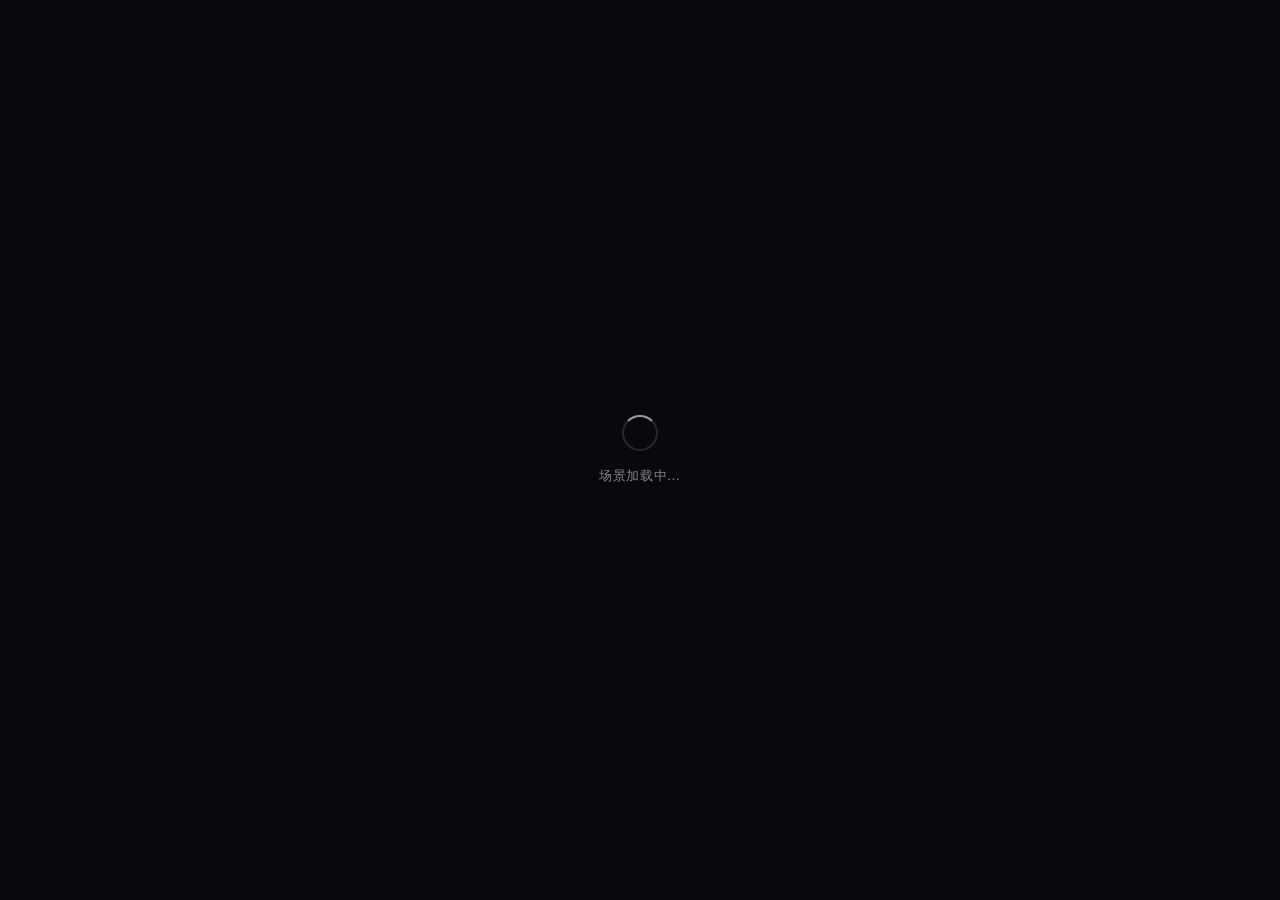
==== index.html @ ac6536f9 "Upload all project files for cinema-card-3D Made-with: Cursor" ====
<!DOCTYPE html>
<html lang="zh-CN">
<head>
  <meta charset="utf-8">
  <meta name="viewport" content="width=device-width, initial-scale=1.0, maximum-scale=1.0, user-scalable=no, viewport-fit=cover">
  <meta name="apple-mobile-web-app-capable" content="yes">
  <meta name="apple-mobile-web-app-status-bar-style" content="black-translucent">
  <title>Scene Card</title>
  <link rel="stylesheet" href="./scene-card.css">

  <!-- Import map: THREE.js + SparkJS share one instance -->
  <script type="importmap">
  {
    "imports": {
      "three":             "https://esm.sh/three@0.178.0",
      "three/":            "https://esm.sh/three@0.178.0/",
      "@sparkjsdev/spark": "https://sparkjs.dev/releases/spark/0.1.10/spark.module.js"
    }
  }
  </script>
</head>
<body>

  <!-- Loading screen -->
  <div id="loading-screen">
    <div class="loading-spinner"></div>
    <div id="loading-text">场景加载中…</div>
  </div>

  <!-- Scene background layers (crossfade during transitions) -->
  <div id="bg-a" class="scene-bg"></div>
  <div id="bg-b" class="scene-bg" style="opacity:0"></div>

  <!-- Card -->
  <div id="app">
    <div id="card-wrapper">

      <!-- Halo: red glow behind 3D scene -->
      <div id="halo"></div>

      <!-- Layer 0: Splat scene (masked) -->
      <div id="card"></div>

      <!-- Scene A layer group (active on load) -->
      <div id="layers-a" class="scene-layers">
        <img class="card-layer" alt="" draggable="false" style="display:none">
        <img class="card-layer" alt="" draggable="false" style="display:none">
        <img class="card-layer" alt="" draggable="false" style="display:none">
        <img class="card-layer" alt="" draggable="false" style="display:none">
        <img class="card-layer" alt="" draggable="false" style="display:none">
        <img class="card-layer" alt="" draggable="false" style="display:none">
        <img class="card-layer" alt="" draggable="false" style="display:none">
        <img class="card-layer" alt="" draggable="false" style="display:none">
        <img class="card-layer" alt="" draggable="false" style="display:none">
        <img class="card-layer" alt="" draggable="false" style="display:none">
      </div>

      <!-- Scene B layer group (used during transitions) -->
      <div id="layers-b" class="scene-layers">
        <img class="card-layer" alt="" draggable="false" style="display:none">
        <img class="card-layer" alt="" draggable="false" style="display:none">
        <img class="card-layer" alt="" draggable="false" style="display:none">
        <img class="card-layer" alt="" draggable="false" style="display:none">
        <img class="card-layer" alt="" draggable="false" style="display:none">
        <img class="card-layer" alt="" draggable="false" style="display:none">
        <img class="card-layer" alt="" draggable="false" style="display:none">
        <img class="card-layer" alt="" draggable="false" style="display:none">
        <img class="card-layer" alt="" draggable="false" style="display:none">
        <img class="card-layer" alt="" draggable="false" style="display:none">
      </div>

    </div>

    <!-- Scene selector buttons -->
    <div id="scene-buttons">
      <div class="scene-btn active" data-idx="0">
        <div class="btn-layers">
          <img class="btn-icon" src="./files/icon1.webp" alt="" draggable="false">
          <img class="btn-overlay" src="./files/selected.webp" alt="" draggable="false">
        </div>
        <span class="btn-label">浪漫满怀</span>
      </div>
      <div class="scene-btn" data-idx="1">
        <div class="btn-layers">
          <img class="btn-icon" src="./files/icon2.webp" alt="" draggable="false">
          <img class="btn-overlay" src="./files/unselected.webp" alt="" draggable="false">
        </div>
        <span class="btn-label">一眼心动</span>
      </div>
    </div>
  </div>

  <!-- Title -->
  <img id="title" src="./files/title.webp" alt="" draggable="false">

    <!-- Fullscreen close button -->
  <button id="fs-close-btn" aria-label="退出全屏">
    <svg viewBox="0 0 24 24"><path d="M19 6.41L17.59 5 12 10.59 6.41 5 5 6.41 10.59 12 5 17.59 6.41 19 12 13.41 17.59 19 19 17.59 13.41 12z"/></svg>
  </button>

  <!-- Cinematic flash overlay for fullscreen transition -->
  <div id="fs-flash"></div>
  
  <!-- Gyroscope toggle button -->
  <button id="gyro-btn" aria-label="陀螺仪">
    <svg viewBox="0 0 24 24">
      <path d="M17 1.01L7 1c-1.1 0-2 .9-2 2v18c0 1.1.9 2 2 2h10c1.1 0 2-.9 2-2V3c0-1.1-.9-1.99-2-1.99zM17 19H7V5h10v14z"/>
    </svg>
  </button>

  <!-- Fullscreen 3D UI: camera track + view angle dots + photo button -->
  <div id="fs-3d-ui">
    <!-- view-dot buttons temporarily hidden
    <div id="fs-track-container">
      <img id="fs-track-img" src="./files/track.webp" alt="" draggable="false">
      <button class="view-dot" id="view-dot-0" data-view="0" aria-label="居中视角">
        <img src="./files/view-selected.webp" alt="" draggable="false">
      </button>
      <button class="view-dot" id="view-dot-1" data-view="1" aria-label="左侧视角">
        <img src="./files/view-unselected.webp" alt="" draggable="false">
      </button>
      <button class="view-dot" id="view-dot-2" data-view="2" aria-label="右侧视角">
        <img src="./files/view-unselected.webp" alt="" draggable="false">
      </button>
    </div>
    -->
    <button id="fs-photo-btn" aria-label="拍照">
      <img src="./files/camera-icon.webp" alt="" draggable="false">
    </button>
  </div>

  <!-- Photo card overlay -->
  <div id="photo-overlay">
    <div id="photo-overlay-bg"></div>
    <div id="photo-overlay-content">
      <button id="photo-close-btn" aria-label="退出">
        <svg viewBox="0 0 24 24"><path d="M19 6.41L17.59 5 12 10.59 6.41 5 5 6.41 10.59 12 5 17.59 6.41 19 12 13.41 17.59 19 19 17.59 13.41 12z"/></svg>
      </button>
      <img id="photo-card-img" src="" alt="" draggable="false">
      <button id="photo-save-btn" aria-label="保存分享卡">
        <img src="./files/save-btn.webp" alt="保存分享卡" draggable="false">
      </button>
    </div>
  </div>

  <script type="module" src="./scene-card.js"></script>
</body>
</html>
---- scene-card.css ----
* { margin: 0; padding: 0; box-sizing: border-box; -webkit-tap-highlight-color: transparent; }

html, body {
  width: 100%; height: 100%;
  overflow: hidden;
  background: #08080f;
  font-family: -apple-system, BlinkMacSystemFont, 'Segoe UI', system-ui, sans-serif;
  touch-action: none;
  -webkit-user-select: none;
  user-select: none;
}

/* ── Scene background divs (two slots, crossfade during transition) ── */
.scene-bg {
  position: fixed;
  inset: 0;
  background-size: 100% auto;
  background-position: center top;
  background-repeat: no-repeat;
  z-index: 0;
  pointer-events: none;
}

#app {
  --card-w: min(100vw, calc(86vh * 3 / 4));
  width: 100%; height: 100%;
  display: flex;
  flex-direction: column;
  align-items: center;
  justify-content: center;
  /* Perspective so children 3D transforms have depth */
  perspective: 900px;
  padding-bottom: calc(24px + env(safe-area-inset-bottom, 0px));
  position: relative;
}

/* ── Card wrapper: receives the CSS 3D tilt transform ── */
#card-wrapper {
  width: var(--card-w);
  aspect-ratio: 3 / 4;
  position: relative;
  transform-style: preserve-3d;
  will-change: transform;
  transform: rotateX(0deg) rotateY(0deg);
  --card-w: min(100vw, calc(86vh * 3 / 4));
  margin-top: -2vh;
  flex-shrink: 0;
}

/* ── Layer 0: Gaussian Splat canvas; transition used for fade-in after load ── */
#card {
  position: absolute;
  inset: 0;
  transform: translateZ(0px);
  transition: opacity 0.45s ease;
}

#card canvas {
  display: block;
  width: 100% !important;
  height: 100% !important;
  pointer-events: none;
  -webkit-mask-image: url('./files/scene1/card-mask-alpha.webp');
  -webkit-mask-size: 100% 100%;
  -webkit-mask-repeat: no-repeat;
  mask-image: url('./files/scene1/card-mask-alpha.webp');
  mask-size: 100% 100%;
  mask-repeat: no-repeat;
}

/* ── Layer groups: transparent passthrough containers for 3D ── */
.scene-layers {
  position: absolute;
  inset: 0;
  transform-style: preserve-3d;
}

/* ── Layers: overlay images at increasing Z depths ── */
.card-layer {
  position: absolute;
  inset: 0;
  width: 100%;
  height: 100%;
  object-fit: cover;
  pointer-events: none;
  display: block;
}

/* Layer Z transforms are applied dynamically per-scene via JS inline styles */

/* ── Halo: red glow circle behind the 3D scene ── */
#halo {
  position: absolute;
  width: calc(var(--card-w)*0.8);
  height: calc(var(--card-w)*0.8);
  border-radius: 50%;
  background: rgba(127, 0, 0, 0.75);
  filter: blur(80px);
  left: 50%;
  top: 50%;
  transform: translate(-50%, -50%) translateZ(-1px);
  pointer-events: none;
}

/* ── Scene selector buttons ── */
#scene-buttons {
  position: fixed;
  bottom: calc(40px + env(safe-area-inset-bottom, 0px));
  left: 50%;
  transform: translateX(-50%);
  display: flex;
  gap: 25px;
  align-items: flex-start;
}

.scene-btn {
  display: flex;
  flex-direction: column;
  align-items: center;
  gap: 10px;
  cursor: pointer;
  -webkit-tap-highlight-color: transparent;
  user-select: none;
}

.btn-layers {
  position: relative;
  width: calc(var(--card-w) * 0.2);
  aspect-ratio: 1;
  border-radius: 10px;
  overflow: hidden;
}

.btn-icon,
.btn-overlay {
  position: absolute;
  display: block;
  pointer-events: none;
  -webkit-user-drag: none;
  object-fit: cover;
}

.btn-icon {
  width: 60%;
  height: 60%;
  top: 55%;
  left: 50%;
  transform: translate(-50%, -50%);
}

.btn-overlay {
  inset: 0;
  width: 100%;
  height: 100%;
  mix-blend-mode: screen;
}

.btn-label {
  font-size: 12px;
  font-family: 'PingFang SC', 'PingFang-SC', -apple-system, BlinkMacSystemFont, sans-serif;
  color: rgba(255, 255, 255, 0.85);
  letter-spacing: 0.02em;
  white-space: nowrap;
}

.scene-btn.active .btn-label {
  color: rgba(255, 202, 95, 1);
}

/* ── Loading screen ── */
#loading-screen {
  position: fixed;
  inset: 0;
  background: #08080f;
  display: flex;
  flex-direction: column;
  align-items: center;
  justify-content: center;
  gap: 16px;
  z-index: 200;
  transition: opacity 0.6s ease;
}
#loading-screen.hidden {
  opacity: 0;
  pointer-events: none;
}
.loading-spinner {
  width: 36px; height: 36px;
  border: 2px solid rgba(255,255,255,0.12);
  border-top-color: rgba(255,255,255,0.6);
  border-radius: 50%;
  animation: spin 0.9s linear infinite;
}
@keyframes spin { to { transform: rotate(360deg); } }
#loading-text {
  color: rgba(255,255,255,0.5);
  font-size: 13px;
  letter-spacing: 0.04em;
  animation: breathe 2.2s ease-in-out infinite;
}
@keyframes breathe {
  0%, 100% { opacity: 0.35; }
  50%       { opacity: 1; }
}

/* ── Gyroscope button ── */
#gyro-btn {
  position: fixed;
  bottom: calc(28px + env(safe-area-inset-bottom, 0px));
  right: 20px;
  width: 44px; height: 44px;
  border-radius: 22px;
  border: 1px solid rgba(255,255,255,0.12);
  background: rgba(255,255,255,0.08);
  backdrop-filter: blur(16px);
  -webkit-backdrop-filter: blur(16px);
  display: none;
  align-items: center;
  justify-content: center;
  cursor: pointer;
  z-index: 50;
  padding: 0;
  outline: none;
  transition: background 0.15s ease, border-color 0.15s ease;
}
#gyro-btn:active { background: rgba(255,255,255,0.18); }
#gyro-btn.active {
  background: rgba(255,255,255,0.22);
  border-color: rgba(255,255,255,0.35);
}
#gyro-btn svg  { width: 20px; height: 20px; }
#gyro-btn path { fill: rgba(255,255,255,0.7); }
#gyro-btn.active path { fill: rgba(255,255,255,0.95); }

/* ── Title ── */
#title {
  position: fixed;
  top: calc(36px + env(safe-area-inset-top, 0px));
  left: 50%;
  transform: translateX(-50%);
  width: 60vw;
  height: auto;
  z-index: 100;
  pointer-events: none;
  mix-blend-mode: screen;
  transition: opacity 0.35s ease;
}

/* ── Scene buttons transition ── */
#scene-buttons {
  transition: opacity 0.35s ease;
}

/* ── Fullscreen mode ── */
body.scene-fullscreen #app {
  padding-bottom: 0;
}

body.scene-fullscreen #card-wrapper {
  position: absolute;
  inset: 0;
  width: 100%;
  height: 100%;
  aspect-ratio: auto;
  margin-top: 0;
}

body.scene-fullscreen #scene-buttons,
body.scene-fullscreen #title {
  opacity: 0;
  pointer-events: none;
}

/* Remove card mask and hide parallax layers in fullscreen */
body.scene-fullscreen #card canvas {
  -webkit-mask-image: none !important;
  mask-image: none !important;
}

body.scene-fullscreen .scene-layers {
  display: none;
}

/* ── Fullscreen close button ── */
#fs-close-btn {
  position: fixed;
  top: calc(20px + env(safe-area-inset-top, 0px));
  left: 20px;
  width: 44px; height: 44px;
  border-radius: 22px;
  border: 1px solid rgba(255,255,255,0.12);
  background: rgba(255,255,255,0.08);
  backdrop-filter: blur(16px);
  -webkit-backdrop-filter: blur(16px);
  display: none;
  align-items: center;
  justify-content: center;
  cursor: pointer;
  z-index: 150;
  padding: 0;
  outline: none;
  opacity: 0;
  transition: opacity 0.35s ease, background 0.15s ease, border-color 0.15s ease;
}

body.scene-fullscreen #fs-close-btn {
  display: flex;
  opacity: 1;
}

#fs-close-btn:active { background: rgba(255,255,255,0.18); }
#fs-close-btn svg  { width: 20px; height: 20px; }
#fs-close-btn path { fill: rgba(255,255,255,0.7); }

/* ── Cinematic flash overlay ── */
#fs-flash {
  position: fixed;
  inset: 0;
  background: #000;
  opacity: 0;
  pointer-events: none;
  z-index: 140;
  transition: opacity 0.18s ease;
}

#fs-flash.active {
  opacity: 0.55;
}

/* ── Fullscreen 3D UI: camera track + view dots + photo button ── */
#fs-3d-ui {
  position: fixed;
  bottom: 0;
  left: 0;
  right: 0;
  display: none;
  flex-direction: column;
  align-items: center;
  gap: 0px;
  padding-bottom: calc(24px + env(safe-area-inset-bottom, 0px));
  z-index: 100;
  pointer-events: none;
}

body.scene-fullscreen #fs-3d-ui {
  display: flex;
}

/* Track container: relative parent for absolute dot positioning */
#fs-track-container {
  position: relative;
  width: 88vw;
  max-width: 400px;
}

#fs-track-img {
  display: block;
  width: 100%;
  height: auto;
  pointer-events: none;
  -webkit-user-drag: none;
}

/* View angle dots - positioned on top of the track ring image */
.view-dot {
  position: absolute;
  width: 40px;
  height: 40px;
  background: none;
  border: none;
  padding: 0;
  cursor: pointer;
  pointer-events: auto;
  outline: none;
  -webkit-tap-highlight-color: transparent;
  transform: translate(-50%, -50%);
  z-index: 1;
  transition: transform 0.1s ease;
}

.view-dot:active {
  transform: translate(-50%, -50%) scale(0.85);
}

.view-dot img {
  width: 100%;
  height: 100%;
  display: block;
  pointer-events: none;
  -webkit-user-drag: none;
}

/* Center/front dot — bottom-center of the elliptical ring */
#view-dot-0 {
  left: 50%;
  top: 77%;
}

/* Left dot — left side of the elliptical ring */
#view-dot-1 {
  left: 7.5%;
  top: 54%;
}

/* Right dot — right side of the elliptical ring */
#view-dot-2 {
  left: 92%;
  top: 54%;
}

/* Photo capture button */
#fs-photo-btn {
  width: min(80px, 24vw);
  height: min(80px, 24vw);
  border-radius: 50%;
  background: none;
  border: none;
  display: flex;
  align-items: center;
  justify-content: center;
  cursor: pointer;
  pointer-events: auto;
  outline: none;
  padding: 0;
  margin-top: -4px;
  -webkit-tap-highlight-color: transparent;
  flex-shrink: 0;
}

@keyframes fs-photo-btn-pop {
  0%   { transform: scale(1); }
  40%  { transform: scale(1.1); }
  100% { transform: scale(1); }
}

#fs-photo-btn.pop {
  animation: fs-photo-btn-pop 0.32s cubic-bezier(0.34, 1.56, 0.64, 1) forwards;
}

#fs-photo-btn img {
  width: 100%;
  height: 100%;
  object-fit: contain;
  pointer-events: none;
  -webkit-user-drag: none;
  display: block;
}

/* ── Photo card overlay ── */
#photo-overlay {
  position: fixed;
  inset: 0;
  z-index: 160;
  display: flex;
  align-items: center;
  justify-content: center;
  opacity: 0;
  pointer-events: none;
  transition: opacity 0.3s ease;
}

#photo-overlay.visible {
  opacity: 1;
  pointer-events: auto;
}

#photo-overlay-bg {
  position: absolute;
  inset: 0;
  background: rgba(0, 0, 0, 0.85);
}

#photo-overlay-content {
  position: relative;
  display: flex;
  flex-direction: column;
  align-items: center;
  gap: 20px;
  padding: 0 20px calc(20px + env(safe-area-inset-bottom, 0px));
}

#photo-card-img {
  width: min(76vw, 46vh);
  height: auto;
  display: block;
  pointer-events: none;
  -webkit-user-drag: none;
}

#photo-save-btn {
  background: none;
  border: none;
  padding: 0;
  cursor: pointer;
  outline: none;
  -webkit-tap-highlight-color: transparent;
  width: min(72vw, 300px);
  display: block;
  transition: transform 0.12s ease;
}

#photo-save-btn:active {
  transform: scale(0.95);
}

#photo-save-btn img {
  width: 80%;
  height: auto;
  display: block;
  margin: 0 auto;
  pointer-events: none;
  -webkit-user-drag: none;
}

#photo-close-btn {
  width: 44px;
  height: 44px;
  border-radius: 22px;
  border: 1px solid rgba(255, 255, 255, 0.12);
  background: rgba(255, 255, 255, 0.08);
  backdrop-filter: blur(16px);
  -webkit-backdrop-filter: blur(16px);
  display: flex;
  align-items: center;
  justify-content: center;
  cursor: pointer;
  padding: 0;
  outline: none;
  transition: background 0.15s ease, border-color 0.15s ease;
}

#photo-close-btn:active {
  background: rgba(255, 255, 255, 0.18);
}

#photo-close-btn svg  { width: 20px; height: 20px; }
#photo-close-btn path { fill: rgba(255, 255, 255, 0.7); }
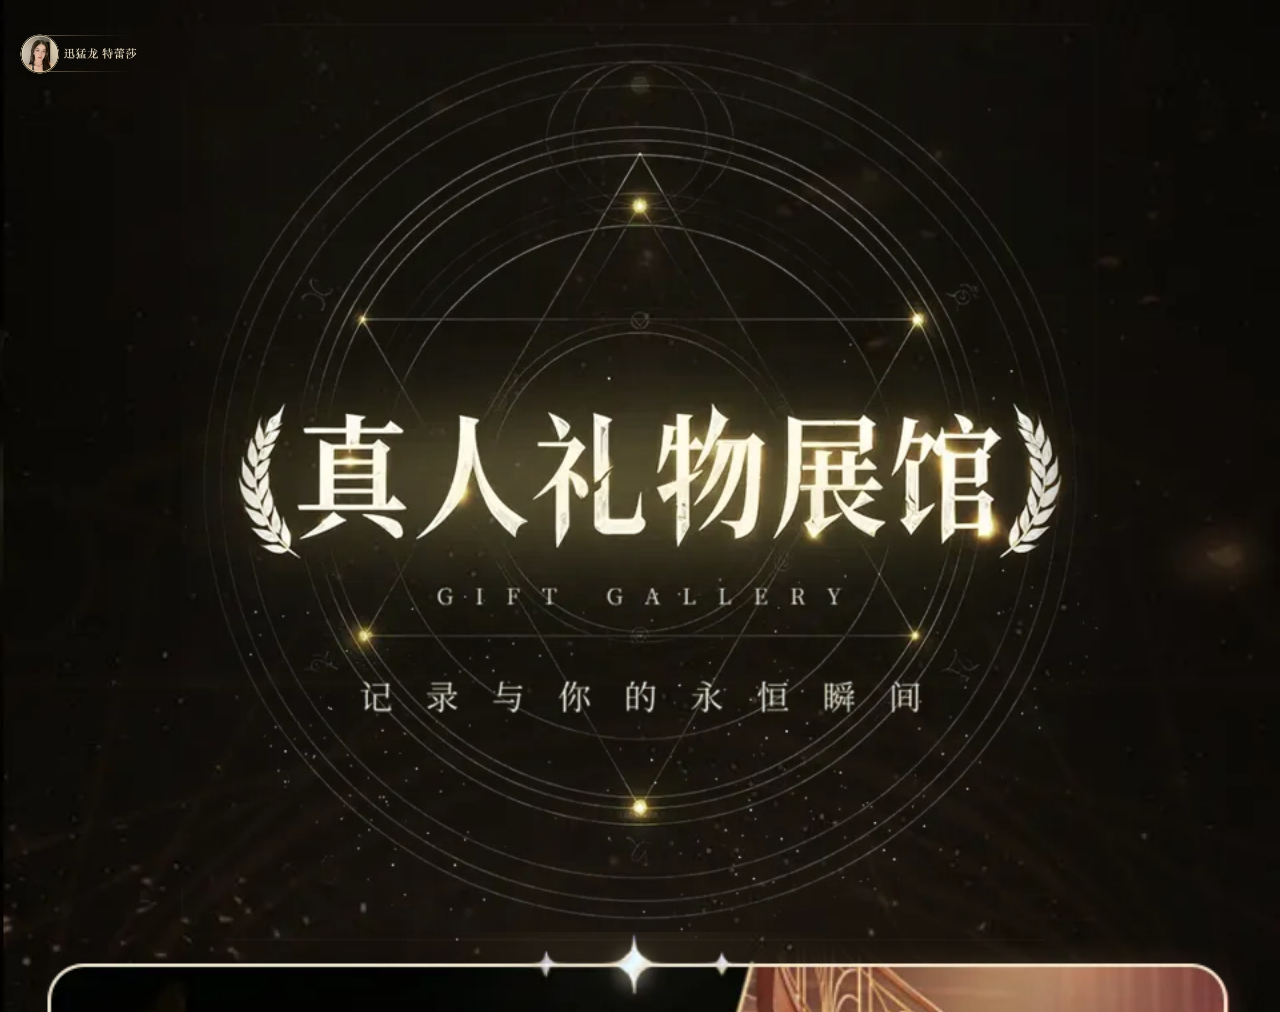
==== commit 6649a3d7: "feat: 多用户场景支持 - 添加 user1/user2 资源、gallery 页面、scene 页面重构 Made-with: Cursor" ====
--- a/index.html
+++ b/index.html
@@ -5,144 +5,156 @@
   <meta name="viewport" content="width=device-width, initial-scale=1.0, maximum-scale=1.0, user-scalable=no, viewport-fit=cover">
   <meta name="apple-mobile-web-app-capable" content="yes">
   <meta name="apple-mobile-web-app-status-bar-style" content="black-translucent">
-  <title>Scene Card</title>
-  <link rel="stylesheet" href="./scene-card.css">
-
-  <!-- Import map: THREE.js + SparkJS share one instance -->
-  <script type="importmap">
-  {
-    "imports": {
-      "three":             "https://esm.sh/three@0.178.0",
-      "three/":            "https://esm.sh/three@0.178.0/",
-      "@sparkjsdev/spark": "https://sparkjs.dev/releases/spark/0.1.10/spark.module.js"
-    }
-  }
-  </script>
+  <title>真人礼物展馆</title>
+  <link rel="stylesheet" href="./gallery.css">
 </head>
 <body>
 
-  <!-- Loading screen -->
-  <div id="loading-screen">
-    <div class="loading-spinner"></div>
-    <div id="loading-text">场景加载中…</div>
-  </div>
+  <!-- Root layout -->
+  <div id="gallery-root">
 
-  <!-- Scene background layers (crossfade during transitions) -->
-  <div id="bg-a" class="scene-bg"></div>
-  <div id="bg-b" class="scene-bg" style="opacity:0"></div>
+    <!-- Top bar: user sticker trigger -->
+    <div id="top-bar">
+      <button id="user-trigger" onclick="openUserMenu()" aria-label="切换用户">
+        <img src="./files/user1.webp" id="trigger-img" alt="" draggable="false">
+      </button>
+    </div>
 
-  <!-- Card -->
-  <div id="app">
-    <div id="card-wrapper">
+    <!-- Title section -->
+    <div id="title-section">
+      <img id="gallery-title-img" src="./files/title-gallery.webp" alt="真人礼物展馆" draggable="false">
+      <!-- <div class="sparkle-row">
+        <span class="sparkle small"></span>
+        <span class="sparkle-line" style="width:60px"></span>
+        <span class="sparkle"></span>
+        <span class="sparkle-line" style="width:60px"></span>
+        <span class="sparkle small"></span>
+      </div> -->
+    </div>
 
-      <!-- Halo: red glow behind 3D scene -->
-      <div id="halo"></div>
+    <!-- Scrollable cards area -->
+    <div id="cards-scroll">
 
-      <!-- Layer 0: Splat scene (masked) -->
-      <div id="card"></div>
-
-      <!-- Scene A layer group (active on load) -->
-      <div id="layers-a" class="scene-layers">
-        <img class="card-layer" alt="" draggable="false" style="display:none">
-        <img class="card-layer" alt="" draggable="false" style="display:none">
-        <img class="card-layer" alt="" draggable="false" style="display:none">
-        <img class="card-layer" alt="" draggable="false" style="display:none">
-        <img class="card-layer" alt="" draggable="false" style="display:none">
-        <img class="card-layer" alt="" draggable="false" style="display:none">
-        <img class="card-layer" alt="" draggable="false" style="display:none">
-        <img class="card-layer" alt="" draggable="false" style="display:none">
-        <img class="card-layer" alt="" draggable="false" style="display:none">
-        <img class="card-layer" alt="" draggable="false" style="display:none">
+      <!-- Card 1: 爱人如养花（可点击，跳转场景页） -->
+      <div class="gallery-card" id="card-1" onclick="goToScene()">
+        <img class="card-image" id="card-1-img" src="./files/gallery-card1-user1.webp" alt="爱人如养花" draggable="false">
       </div>
 
-      <!-- Scene B layer group (used during transitions) -->
-      <div id="layers-b" class="scene-layers">
-        <img class="card-layer" alt="" draggable="false" style="display:none">
-        <img class="card-layer" alt="" draggable="false" style="display:none">
-        <img class="card-layer" alt="" draggable="false" style="display:none">
-        <img class="card-layer" alt="" draggable="false" style="display:none">
-        <img class="card-layer" alt="" draggable="false" style="display:none">
-        <img class="card-layer" alt="" draggable="false" style="display:none">
-        <img class="card-layer" alt="" draggable="false" style="display:none">
-        <img class="card-layer" alt="" draggable="false" style="display:none">
-        <img class="card-layer" alt="" draggable="false" style="display:none">
-        <img class="card-layer" alt="" draggable="false" style="display:none">
+      <!-- Card 2: 春日心动（锁定中） -->
+      <div class="gallery-card locked" id="card-2" onclick="showUnlockToast()">
+        <img class="card-image" id="card-2-img" src="./files/gallery-card2-user1.webp" alt="春日心动" draggable="false">
       </div>
 
     </div>
 
-    <!-- Scene selector buttons -->
-    <div id="scene-buttons">
-      <div class="scene-btn active" data-idx="0">
-        <div class="btn-layers">
-          <img class="btn-icon" src="./files/icon1.webp" alt="" draggable="false">
-          <img class="btn-overlay" src="./files/selected.webp" alt="" draggable="false">
-        </div>
-        <span class="btn-label">浪漫满怀</span>
+  </div>
+
+  <!-- Unlock toast -->
+  <div id="unlock-toast" class="hidden">
+    <svg width="18" height="18" viewBox="0 0 24 24" fill="none">
+      <path d="M12 2C9.24 2 7 4.24 7 7v2H5a2 2 0 0 0-2 2v9a2 2 0 0 0 2 2h14a2 2 0 0 0 2-2V11a2 2 0 0 0-2-2h-2V7c0-2.76-2.24-5-5-5zm0 2c1.66 0 3 1.34 3 3v2H9V7c0-1.66 1.34-3 3-3zm0 9a2 2 0 1 1 0 4 2 2 0 0 1 0-4z" fill="rgba(255,255,255,0.7)"/>
+    </svg>
+    <span>礼物暂未解锁</span>
+  </div>
+
+  <!-- User switch transition overlay -->
+  <div id="switch-overlay"></div>
+
+  <!-- Backdrop: tap outside to close menu -->
+  <div id="user-menu-backdrop" class="hidden" onclick="closeUserMenu()"></div>
+
+  <!-- User switcher menu -->
+  <div id="user-menu" class="hidden">
+    <div id="user-menu-list">
+      <div class="user-option active" data-user="1" onclick="selectUser(1)">
+        <svg class="user-option-check" viewBox="0 0 20 20" fill="none">
+          <rect x="1.5" y="1.5" width="17" height="17" rx="3" stroke="rgba(255,255,255,0.7)" stroke-width="1.5"/>
+          <path d="M5 10.2l3.3 3.3 6.7-6.7" stroke="rgba(255,255,255,0.9)" stroke-width="1.8" stroke-linecap="round" stroke-linejoin="round"/>
+        </svg>
+        <span class="user-option-name">迅猛龙 特蕾莎</span>
       </div>
-      <div class="scene-btn" data-idx="1">
-        <div class="btn-layers">
-          <img class="btn-icon" src="./files/icon2.webp" alt="" draggable="false">
-          <img class="btn-overlay" src="./files/unselected.webp" alt="" draggable="false">
-        </div>
-        <span class="btn-label">一眼心动</span>
+      <div class="user-option" data-user="2" onclick="selectUser(2)">
+        <svg class="user-option-check" viewBox="0 0 20 20" fill="none">
+          <rect x="1.5" y="1.5" width="17" height="17" rx="3" stroke="rgba(255,255,255,0.3)" stroke-width="1.5"/>
+        </svg>
+        <span class="user-option-name">皮皮皮皮朱</span>
       </div>
     </div>
   </div>
 
-  <!-- Title -->
-  <img id="title" src="./files/title.webp" alt="" draggable="false">
 
-    <!-- Fullscreen close button -->
-  <button id="fs-close-btn" aria-label="退出全屏">
-    <svg viewBox="0 0 24 24"><path d="M19 6.41L17.59 5 12 10.59 6.41 5 5 6.41 10.59 12 5 17.59 6.41 19 12 13.41 17.59 19 19 17.59 13.41 12z"/></svg>
-  </button>
+  <script>
+    const USERS = [
+      { id: 1, name: '迅猛龙 特蕾莎', img: './files/user1.webp', cardImg: './files/gallery-card1-user1.webp', card2Img: './files/gallery-card2-user1.webp' },
+      { id: 2, name: '皮皮皮皮朱',   img: './files/user2.webp', cardImg: './files/gallery-card1-user2.webp', card2Img: './files/gallery-card2-user2.webp' }
+    ];
+    let activeUser = 1;
 
-  <!-- Cinematic flash overlay for fullscreen transition -->
-  <div id="fs-flash"></div>
-  
-  <!-- Gyroscope toggle button -->
-  <button id="gyro-btn" aria-label="陀螺仪">
-    <svg viewBox="0 0 24 24">
-      <path d="M17 1.01L7 1c-1.1 0-2 .9-2 2v18c0 1.1.9 2 2 2h10c1.1 0 2-.9 2-2V3c0-1.1-.9-1.99-2-1.99zM17 19H7V5h10v14z"/>
-    </svg>
-  </button>
+    function openUserMenu() {
+      document.getElementById('user-menu').classList.remove('hidden');
+      document.getElementById('user-menu-backdrop').classList.remove('hidden');
+      renderMenu();
+    }
 
-  <!-- Fullscreen 3D UI: camera track + view angle dots + photo button -->
-  <div id="fs-3d-ui">
-    <!-- view-dot buttons temporarily hidden
-    <div id="fs-track-container">
-      <img id="fs-track-img" src="./files/track.webp" alt="" draggable="false">
-      <button class="view-dot" id="view-dot-0" data-view="0" aria-label="居中视角">
-        <img src="./files/view-selected.webp" alt="" draggable="false">
-      </button>
-      <button class="view-dot" id="view-dot-1" data-view="1" aria-label="左侧视角">
-        <img src="./files/view-unselected.webp" alt="" draggable="false">
-      </button>
-      <button class="view-dot" id="view-dot-2" data-view="2" aria-label="右侧视角">
-        <img src="./files/view-unselected.webp" alt="" draggable="false">
-      </button>
-    </div>
-    -->
-    <button id="fs-photo-btn" aria-label="拍照">
-      <img src="./files/camera-icon.webp" alt="" draggable="false">
-    </button>
-  </div>
+    function closeUserMenu() {
+      document.getElementById('user-menu').classList.add('hidden');
+      document.getElementById('user-menu-backdrop').classList.add('hidden');
+    }
 
-  <!-- Photo card overlay -->
-  <div id="photo-overlay">
-    <div id="photo-overlay-bg"></div>
-    <div id="photo-overlay-content">
-      <button id="photo-close-btn" aria-label="退出">
-        <svg viewBox="0 0 24 24"><path d="M19 6.41L17.59 5 12 10.59 6.41 5 5 6.41 10.59 12 5 17.59 6.41 19 12 13.41 17.59 19 19 17.59 13.41 12z"/></svg>
-      </button>
-      <img id="photo-card-img" src="" alt="" draggable="false">
-      <button id="photo-save-btn" aria-label="保存分享卡">
-        <img src="./files/save-btn.webp" alt="保存分享卡" draggable="false">
-      </button>
-    </div>
-  </div>
+    function selectUser(id) {
+      if (id === activeUser) { closeUserMenu(); return; }
+      closeUserMenu();
+      const overlay = document.getElementById('switch-overlay');
+      overlay.classList.remove('fade-out');
+      overlay.classList.add('fade-in');
+      overlay.addEventListener('animationend', () => {
+        activeUser = id;
+        const u = USERS.find(u => u.id === id);
+        document.getElementById('trigger-img').src = u.img;
+        document.getElementById('card-1-img').src = u.cardImg;
+        document.getElementById('card-2-img').src = u.card2Img;
+        renderMenu();
+        overlay.classList.remove('fade-in');
+        overlay.classList.add('fade-out');
+        overlay.addEventListener('animationend', () => {
+          overlay.classList.remove('fade-out');
+        }, { once: true });
+      }, { once: true });
+    }
 
-  <script type="module" src="./scene-card.js"></script>
+    function goToScene() {
+      window.location.href = './scene.html?user=' + activeUser;
+    }
+
+    let _toastTimer = null;
+    function showUnlockToast() {
+      const toast = document.getElementById('unlock-toast');
+      toast.classList.remove('hidden', 'toast-hide');
+      toast.classList.add('toast-show');
+      clearTimeout(_toastTimer);
+      _toastTimer = setTimeout(() => {
+        toast.classList.add('toast-hide');
+        toast.addEventListener('animationend', () => toast.classList.add('hidden'), { once: true });
+      }, 2000);
+    }
+
+    function renderMenu() {
+      document.querySelectorAll('.user-option').forEach(el => {
+        const uid = parseInt(el.dataset.user);
+        const isActive = uid === activeUser;
+        el.classList.toggle('active', isActive);
+        const svg = el.querySelector('.user-option-check');
+        if (isActive) {
+          svg.innerHTML = `
+            <rect x="1.5" y="1.5" width="17" height="17" rx="3" stroke="rgba(255,255,255,0.7)" stroke-width="1.5"/>
+            <path d="M5 10.2l3.3 3.3 6.7-6.7" stroke="rgba(255,255,255,0.9)" stroke-width="1.8" stroke-linecap="round" stroke-linejoin="round"/>`;
+        } else {
+          svg.innerHTML = `
+            <rect x="1.5" y="1.5" width="17" height="17" rx="3" stroke="rgba(255,255,255,0.3)" stroke-width="1.5"/>`;
+        }
+      });
+    }
+  </script>
+
 </body>
 </html>
--- a/gallery.css
+++ b/gallery.css
@@ -0,0 +1,335 @@
+* { margin: 0; padding: 0; box-sizing: border-box; -webkit-tap-highlight-color: transparent; }
+
+/* ── User switch transition overlay ── */
+#switch-overlay {
+  position: fixed;
+  inset: 0;
+  background: #08080f;
+  opacity: 0;
+  pointer-events: none;
+  z-index: 150;
+}
+
+#switch-overlay.fade-in {
+  animation: switch-fade-in 0.35s ease forwards;
+}
+
+#switch-overlay.fade-out {
+  animation: switch-fade-out 0.4s ease forwards;
+}
+
+@keyframes switch-fade-in {
+  from { opacity: 0; }
+  to   { opacity: 1; }
+}
+
+@keyframes switch-fade-out {
+  from { opacity: 1; }
+  to   { opacity: 0; }
+}
+
+html {
+  width: 100%; height: 100%;
+}
+
+body {
+  width: 100%; height: 100%;
+  background: #08080f url('./files/BG-gallery.webp') center top / cover no-repeat;
+  font-family: -apple-system, BlinkMacSystemFont, 'PingFang SC', 'Noto Serif SC', serif;
+  -webkit-user-select: none;
+  user-select: none;
+  overflow: hidden;
+}
+
+/* ── Root layout ── */
+#gallery-root {
+  position: relative;
+  width: 100%;
+  height: 100%;
+  display: flex;
+  flex-direction: column;
+  align-items: center;
+  padding-bottom: env(safe-area-inset-bottom, 0px);
+}
+
+/* ── Top bar: floats over the title image ── */
+#top-bar {
+  position: absolute;
+  top: env(safe-area-inset-top, 14px);
+  left: 16px;
+  z-index: 10;
+}
+
+/* ── User trigger (sticker images) ── */
+#user-trigger {
+  display: flex;
+  align-items: center;
+  cursor: pointer;
+  -webkit-tap-highlight-color: transparent;
+  width: fit-content;
+  background: none;
+  border: none;
+  padding: 0;
+  outline: none;
+}
+
+#user-trigger img {
+  width: 135px;
+  margin-top: calc(20px + env(safe-area-inset-top, 0px));
+  /* height: 160px; */
+  display: block;
+  object-fit: contain;
+  transition: transform 0.15s ease;
+}
+
+/* 
+#user-trigger:active img {
+  transform: scale(0.93);
+} */
+
+/* ── User switcher popup ── */
+#user-menu {
+  position: fixed;
+  top: calc(20px + env(safe-area-inset-top, 0px));
+  left: 60px;
+  z-index: 200;
+  display: flex;
+  align-items: center;
+  gap: 10px;
+  pointer-events: auto;
+  transform-origin: top left;
+  animation: user-menu-in 0.18s ease;
+}
+
+#user-menu.hidden {
+  display: none;
+}
+
+@keyframes user-menu-in {
+  from { opacity: 0; transform: scale(0.88); }
+  to   { opacity: 1; transform: scale(1); }
+}
+
+
+#user-menu-list {
+  background: rgba(0, 0, 0, 0.88);
+  backdrop-filter: blur(20px);
+  -webkit-backdrop-filter: blur(20px);
+  border: 1px solid rgba(255, 255, 255, 0.12);
+  border-radius: 14px;
+  overflow: hidden;
+  min-width: 168px;
+}
+
+.user-option {
+  display: flex;
+  align-items: center;
+  gap: 10px;
+  padding: 13px 16px;
+  cursor: pointer;
+  transition: background 0.12s ease;
+  -webkit-tap-highlight-color: transparent;
+}
+
+.user-option + .user-option {
+  border-top: 1px solid rgba(255, 255, 255, 0.08);
+}
+
+.user-option:active {
+  background: rgba(255, 255, 255, 0.08);
+}
+
+.user-option-check {
+  width: 20px;
+  height: 20px;
+  flex-shrink: 0;
+}
+
+.user-option-name {
+  font-size: 12px;
+  font-weight: normal;
+  color: rgba(255, 255, 255, 0.9);
+  letter-spacing: 0.02em;
+  white-space: nowrap;
+}
+
+.user-option:not(.active) .user-option-name {
+  color: rgba(255, 255, 255, 0.55);
+}
+
+/* Backdrop to close menu when tapping outside */
+#user-menu-backdrop {
+  position: fixed;
+  inset: 0;
+  z-index: 199;
+}
+
+#user-menu-backdrop.hidden {
+  display: none;
+}
+
+/* ── Title section ── */
+#title-section {
+  position: relative;
+  flex-shrink: 0;
+  width: 100%;
+  padding: 0;
+}
+
+#gallery-title-img {
+  width: 80%;
+  display: block;
+  margin: 0 auto;
+  margin-top: -30px;
+  mix-blend-mode: screen;
+}
+
+/* .gallery-subtitle {
+  font-size: 12px;
+  color: rgba(255, 255, 255, 0.55);
+  letter-spacing: 0.28em;
+  text-align: center;
+} */
+
+/* ── Sparkle decorations ── */
+/* .sparkle-row {
+  position: absolute;
+  bottom: 32px;
+  left: 50%;
+  transform: translateX(-50%);
+  display: flex;
+  align-items: center;
+  justify-content: center;
+  gap: 6px;
+  pointer-events: none;
+  white-space: nowrap;
+}
+
+.sparkle {
+  width: 8px;
+  height: 8px;
+  background: rgba(212, 175, 90, 0.8);
+  clip-path: polygon(50% 0%, 61% 35%, 98% 35%, 68% 57%, 79% 91%, 50% 70%, 21% 91%, 32% 57%, 2% 35%, 39% 35%);
+  animation: sparkle-pulse 2.5s ease-in-out infinite;
+}
+
+.sparkle.small {
+  width: 4px;
+  height: 4px;
+  animation-delay: 0.8s;
+}
+
+.sparkle-line {
+  width: 40px;
+  height: 1px;
+  background: linear-gradient(90deg, transparent, rgba(212, 175, 90, 0.4), transparent);
+}
+
+@keyframes sparkle-pulse {
+  0%, 100% { opacity: 0.4; transform: scale(1); }
+  50% { opacity: 1; transform: scale(1.3); }
+} */
+
+/* ── Scrollable cards area ── */
+#cards-scroll {
+  flex: 1;
+  width: 100%;
+  overflow-y: auto;
+  overflow-x: hidden;
+  -webkit-overflow-scrolling: touch;
+  padding: 8px 16px calc(80px + env(safe-area-inset-bottom, 0px));
+  margin: -70px;
+  display: flex;
+  flex-direction: column;
+  gap: 8px;
+  /* hide scrollbar but keep functional */
+  scrollbar-width: none;
+  -ms-overflow-style: none;
+}
+
+#cards-scroll::-webkit-scrollbar {
+  display: none;
+}
+
+/* ── Individual gallery card ── */
+.gallery-card {
+  width: 100%;
+  border-radius: 16px;
+  overflow: hidden;
+  position: relative;
+  cursor: pointer;
+  flex-shrink: 0;
+  transform: translateZ(0);
+  transition: transform 0.18s ease, box-shadow 0.18s ease;
+  -webkit-tap-highlight-color: transparent;
+}
+
+.gallery-card:active {
+  transform: scale(0.975);
+}
+
+.gallery-card img.card-image {
+  width: 100%;
+  display: block;
+  border-radius: 16px;
+  pointer-events: none;
+  -webkit-user-drag: none;
+}
+
+/* Locked/inactive card overlay */
+.gallery-card.locked {
+  cursor: default;
+}
+
+.gallery-card.locked img.card-image {
+  filter: grayscale(0.3) brightness(0.75);
+}
+
+/* ── Unlock toast ── */
+#unlock-toast {
+  position: fixed;
+  top: 50%;
+  left: 50%;
+  transform: translate(-50%, -50%);
+  z-index: 300;
+  display: flex;
+  align-items: center;
+  gap: 8px;
+  padding: 12px 20px;
+  background: rgba(8, 8, 18, 0.88);
+  backdrop-filter: blur(20px);
+  -webkit-backdrop-filter: blur(20px);
+  border: 1px solid rgba(255, 255, 255, 0.12);
+  border-radius: 14px;
+  white-space: nowrap;
+  pointer-events: none;
+}
+
+#unlock-toast span {
+  font-size: 12px;
+  font-weight: normal;
+  color: rgba(255, 255, 255, 0.85);
+  letter-spacing: 0.02em;
+}
+
+#unlock-toast.hidden {
+  display: none;
+}
+
+#unlock-toast.toast-show {
+  animation: toast-in 0.2s ease forwards;
+}
+
+#unlock-toast.toast-hide {
+  animation: toast-out 0.2s ease forwards;
+}
+
+@keyframes toast-in {
+  from { opacity: 0; transform: translate(-50%, calc(-50% + 8px)); }
+  to   { opacity: 1; transform: translate(-50%, -50%); }
+}
+
+@keyframes toast-out {
+  from { opacity: 1; transform: translate(-50%, -50%); }
+  to   { opacity: 0; transform: translate(-50%, calc(-50% + 8px)); }
+}
